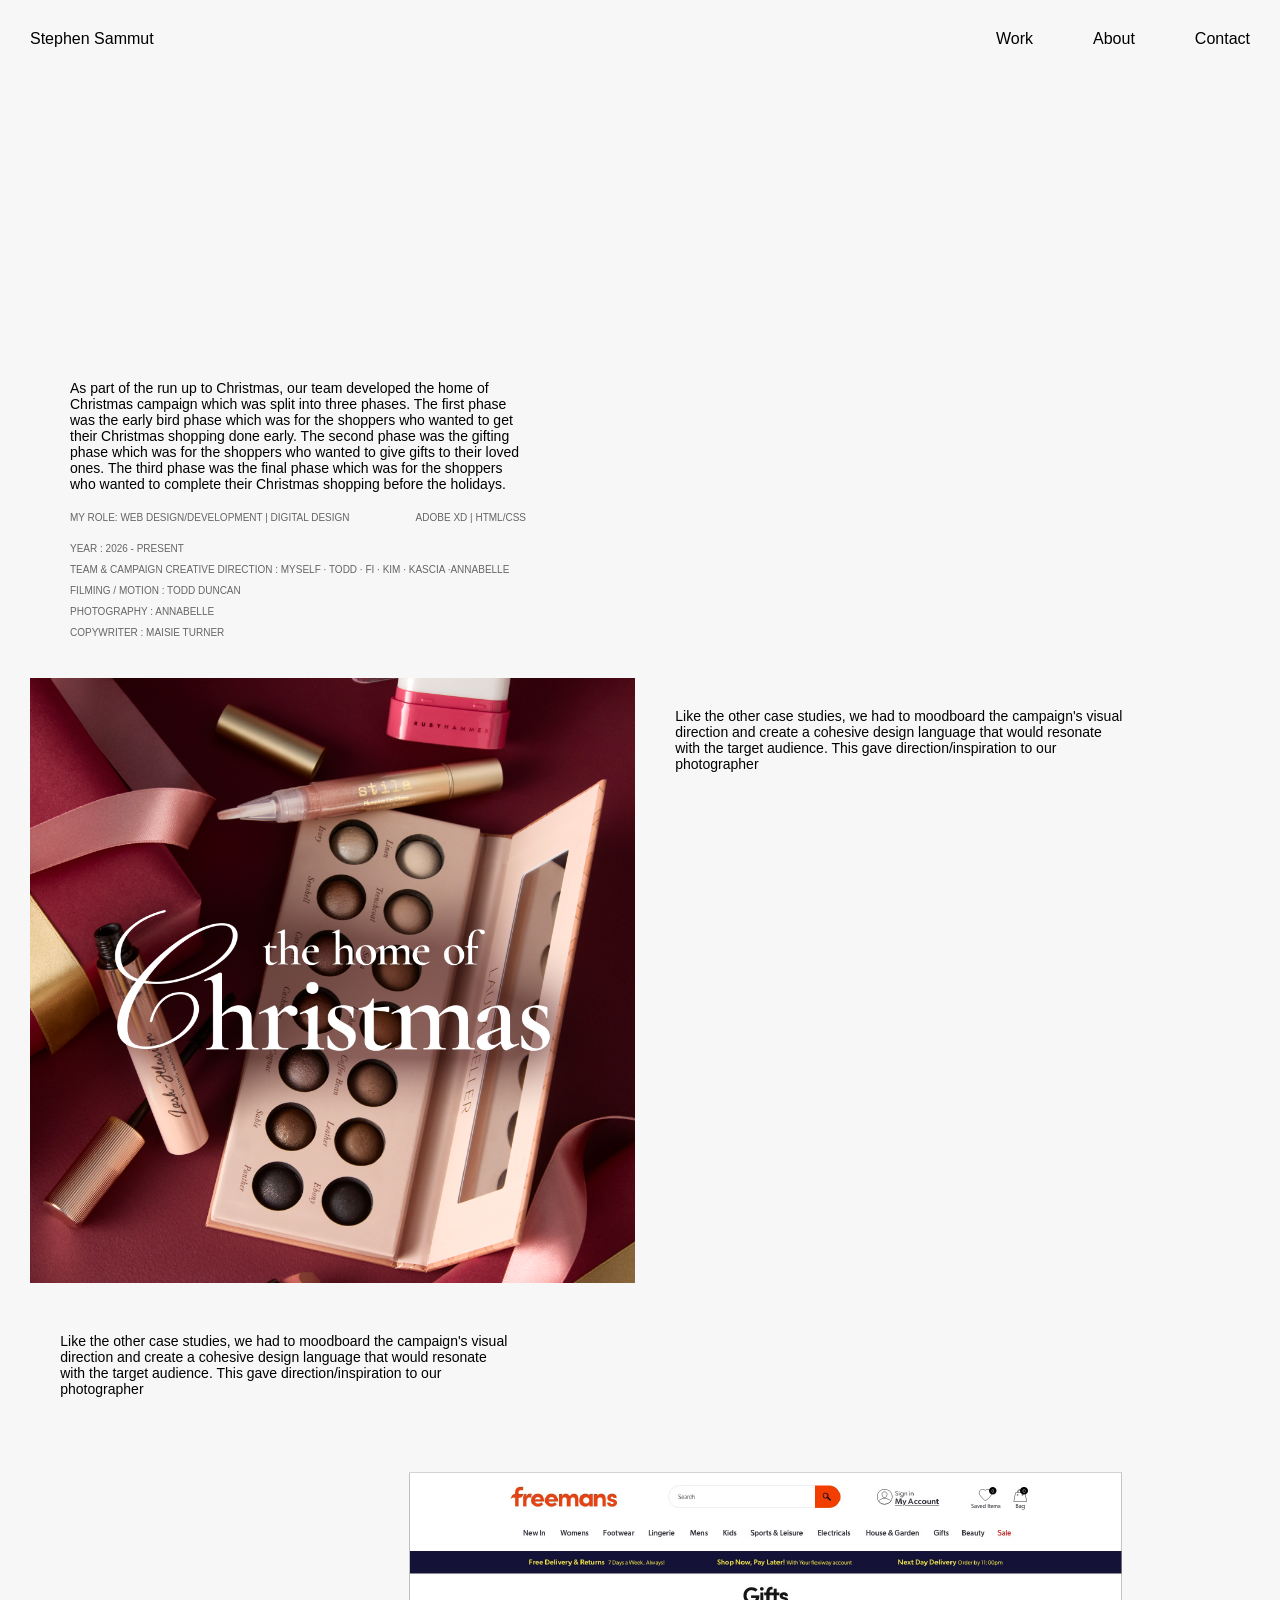
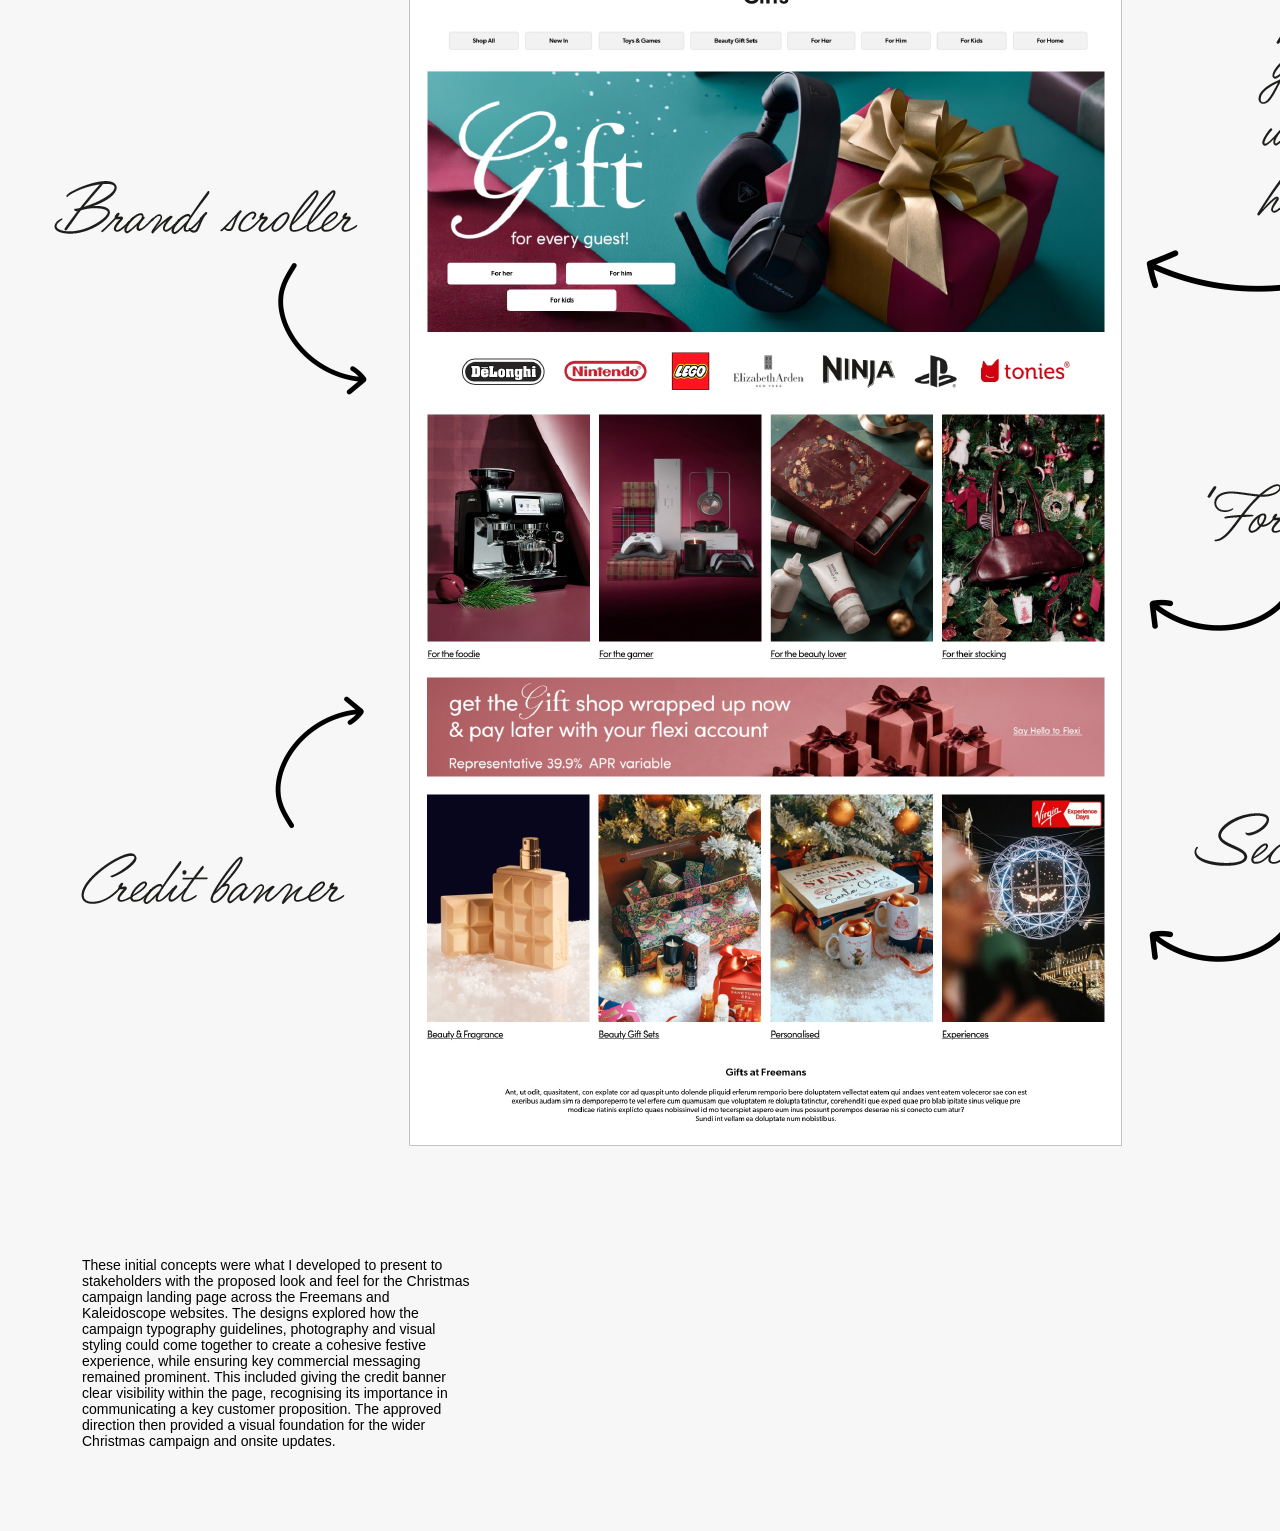
==== Christmas.html @ fa3a25ad "Update Christmas.html" ====
<!DOCTYPE html>
<html lang="en">

<head>
    <meta charset="UTF-8">

    <meta name="viewport" content="width=device-width, initial-scale=1.0">

    <meta name="description"
        content="Stephen Sammut is a digital designer specialising in campaign-led UI and e-commerce experiences.">

    <meta name="author" content="Stephen Sammut">

    <link rel="stylesheet" href="stephenSitev2.css">


    <title>Stephen Sammut | Digital Designer</title>
</head>

<body>
    <div class="webpage">
        <header class="top-homepage">

            <a href="index.html">
                <div class="logo">
                    Stephen Sammut
                </div>
            </a>

            <button class="menu-toggle" id="menuToggle">
                ☰
            </button>

            <nav id="mobileMenu">
                <a href="#">Work</a>
                <a href="#">About</a>
                <a href="#">Contact</a>
            </nav>

        </header>

        <div class="top-homepage new-row">
            <div class="grid-container">
                <div class="grid-container-2 column-layout">
                    <div class="intro-copy case-study-intro">
                        <p>As part of the run up to Christmas, our team developed the home of Christmas campaign which
                            was split
                            into three phases. The first phase was the early bird phase which was for the shoppers who
                            wanted to get their Christmas shopping done early. The second phase was the gifting phase
                            which was for the shoppers who wanted to give gifts to their loved ones. The third phase was
                            the final phase which was for the shoppers who wanted to complete their Christmas shopping
                            before the holidays.</p>
                    </div>
                    <div class="project-copy-content">
                        <div class="project-name-span">MY ROLE: WEB DESIGN/DEVELOPMENT | DIGITAL DESIGN</div>
                        <div class="project-name-span">ADOBE XD | HTML/CSS </div>
                    </div>
                    <div class="copy-stacked">
                        <div class="project-name-span">YEAR : 2026 - PRESENT</div>
                        <div class="project-name-span">TEAM & CAMPAIGN CREATIVE DIRECTION : MYSELF · TODD · FI · KIM ·
                            KASCIA ·ANNABELLE</div>
                        <div class="project-name-span">FILMING / MOTION : TODD DUNCAN</div>
                        <div class="project-name-span">PHOTOGRAPHY : ANNABELLE</div>
                        <div class="project-name-span">COPYWRITER : MAISIE TURNER </div>
                    </div>
                </div>
            </div>
        </div>
        <!-- Your case study content goes here -->

        <main class="grid-container">
            <div class="grid-container-2 two-column-layout">
                <div class="case-study-container">
                    <img src="xmas/Static_with_lockup.png" loading="lazy" alt="">
                </div>
                <div class="case-study-container">
                    <div class="intro-copy case-study-intro new-row">
                        <p>Like the other case studies, we had to moodboard the campaign's visual direction and create a
                            cohesive design language that would resonate with the target audience. This gave
                            direction/inspiration to our photographer</p>
                    </div>
                    
                </div>
                  <div class="intro-copy case-study-intro new-row">
                        <p>Like the other case studies, we had to moodboard the campaign's visual direction and create a
                            cohesive design language that would resonate with the target audience. This gave
                            direction/inspiration to our photographer</p>
                    </div>
                
        </main>
        <div class="one-col-layout">
                    <img src="xmas/Gifting_LP_concept_.png" loading="lazy" alt="">
                </div>
<div class="intro-copy case-study-intro new-row">
        <p>These initial concepts were what I developed to present to stakeholders with the proposed look and feel for the Christmas campaign landing page across the Freemans and Kaleidoscope websites. The designs explored how the campaign typography guidelines, photography and visual styling could come together to create a cohesive festive experience, while ensuring key commercial messaging remained prominent. This included giving the credit banner clear visibility within the page, recognising its importance in communicating a key customer proposition. The approved direction then provided a visual foundation for the wider Christmas campaign and onsite updates.  </p>
      </div>


        <script src="script.js"></script>
</body>

</html>
---- stephenSitev2.css ----
* {
  box-sizing: border-box;
  margin: 0;
  padding: 0;
}

body {
  font-family: Arial, sans-serif;
  background-color: #f7f7f7;
}



.webpage {
  width: 100%;
  min-height: 100vh;
  padding: 20px;
}

/* CASE STUDY LINK */

.case-study-link {
    display: inline-flex;
    align-items: center;
    gap: 8px;
    text-decoration: none;
    color: inherit;
    font-size: 16px;
    transition: gap 0.3s ease;
    padding-top: 10px;
}

.case-study-link .arrow {
    font-size: 20px;
    line-height: 1;
    transition: transform 0.3s ease;
}

.case-study-link:hover {
    gap: 12px;
}

.case-study-link:hover .arrow {
    transform: translate(2px, -2px);
}


/* -------------------------
   HEADER
------------------------- */

.top-homepage {
  width: 100%;
  height: 320px;

  display: flex;
  justify-content: space-between;
  align-items: flex-start;

  padding: 10px;
}

.top-homepage.new-row {
  padding: 40px;
  height: 100%;
}

.logo {
  font-size: 16px;
}

nav {
  display: flex;
  gap: 60px;
}

nav a {
  color: #000;
  text-decoration: none;
}

.menu-toggle {
  display: none;
}

/* -------------------------
   PROJECT GRID
------------------------- */

.grid-container {
  width: 100%;
  padding: 0 10px;
}

.grid-container-2 {
  display: grid;
  grid-template-columns: repeat(4, 1fr);
  gap: 10px;
  width: 100%;
}

.grid-container-2.column-layout {
  display: flex;
  flex-direction: column;
  width: 40%;
  height: 100%;
}

.grid-container-2.two-column-layout {
  display: grid;
  grid-template-columns: repeat(2, 1fr);
  gap: 10px;
  width: 100%;
}

.video {
  width: 100%;
  height: auto;
  display: block;
}

/* -------------------------
   PROJECT
------------------------- */

.case-study-container {
  width: 100%;
  margin-bottom: 10px; 
}

.case-study-container a {
  display: block;
  color: #000;
  text-decoration: none;
}

.case-study-container img {
  display: block;
  width: 100%;
  height: 100%;
  object-fit: cover;
}

.case-study-container.two-rows {
  display: grid;
  grid-template-rows: 1fr 1fr;
  gap: 5px;
}

.case-study-text {
  margin-top: 8px;
  font-size: 12px;
}

.project-name {
  padding-top: 10px;
  font-size: 12px;
}

.project-name-span {
  padding-top: 10px;
  font-size: 10px;
  color: #656565;
}

.project-copy-content {
  display: flex;
  justify-content: space-between;
}

.intro-copy {
  padding-bottom: 100px;
  font-size: 14px;
}

.intro-copy.case-study-intro {
  padding-bottom: 0px;
}

.intro-copy.case-study-intro.new-row {
  width: 40vw;
  padding: 5%;
}

@media (min-width: 1024px) {
  a {
    position: relative;
    text-decoration: none;
    color: inherit;
  }

  a::after {
    content: "";
    position: absolute;
    left: 0;
    bottom: -4px;
    width: 100%;
    height: 1px;
    background: currentColor;
    transform: scaleX(0);
    transform-origin: left;
    transition: transform 0.4s cubic-bezier(0.16, 1, 0.3, 1);
  }

  a:hover::after {
    transform: scaleX(1);
  }
}

@media (max-width: 1080px) {
  .project-copy-content {
    display: block;
  }
}

@media (max-width: 768px) {

    .grid-container-2.column-layout{
        
      width: 100%;
    }
  .intro-copy.case-study-intro.new-row {
    width: 100%;
    padding: 5%;
  }

  .grid-container-2 {
    display: grid;
    grid-template-columns: repeat(2, 1fr);
    gap: 5px;
    width: 100%;
  }

  .menu-toggle {
    display: block;
    position: relative;
    z-index: 10;
    border: none;
    background: none;
  }

  nav {
    position: fixed;
    top: 0;
    right: 0;

    width: 7vw;
    height: 100vh;
    box-shadow: -8px 0 30px rgba(0, 0, 0, 0.08);

    background: #fff;

    display: flex;
    flex-direction: column;
    justify-content: center;
    align-items: flex-start;

    padding: 80px;

    transform: translateX(100%);

    transition: transform 0.7s cubic-bezier(0.76, 0, 0.24, 1);
  }

  nav.open {
    transform: translateX(0);
  }
}

@media (max-width: 600px) {
  .intro-copy.case-study-intro.new-row {
    width: 100%;
    padding: 2%;
    padding-bottom: 6%;
  }

  .grid-container {
    padding-bottom: 5%;
  }

  .grid-container-2 {
    display: grid;
    grid-template-columns: repeat(1, 1fr);
  }

  .top-homepage {
    height: 230px;
  }

  .grid-container-2.two-column-layout {
    display: grid;
    grid-template-columns: repeat(1, 1fr);
  }

  .grid-container-2.column-layout {
    width: 100%;
  }

  .top-homepage.new-row {
    padding: 0;
  }

  .case-study-container {
    margin-bottom: 5px;
  }
}

@media (max-width: 462px) {

  .padding {
  padding: 10px;
}
  .project-copy-content {
    display: block;
  }

  .intro-copy.case-study-intro {
    padding-bottom: 0px;
    font-size: 0.889rem;
    line-height: 1.1rem;
  }

  .case-study-container {
    padding-bottom: 5%;
  }

  .project-name-span {
    padding-top: 5px;
  }

 .intro-copy.case-study-intro.new-row{
    font-size: 0.7rem;
    line-height: 1.1rem;
  }
}
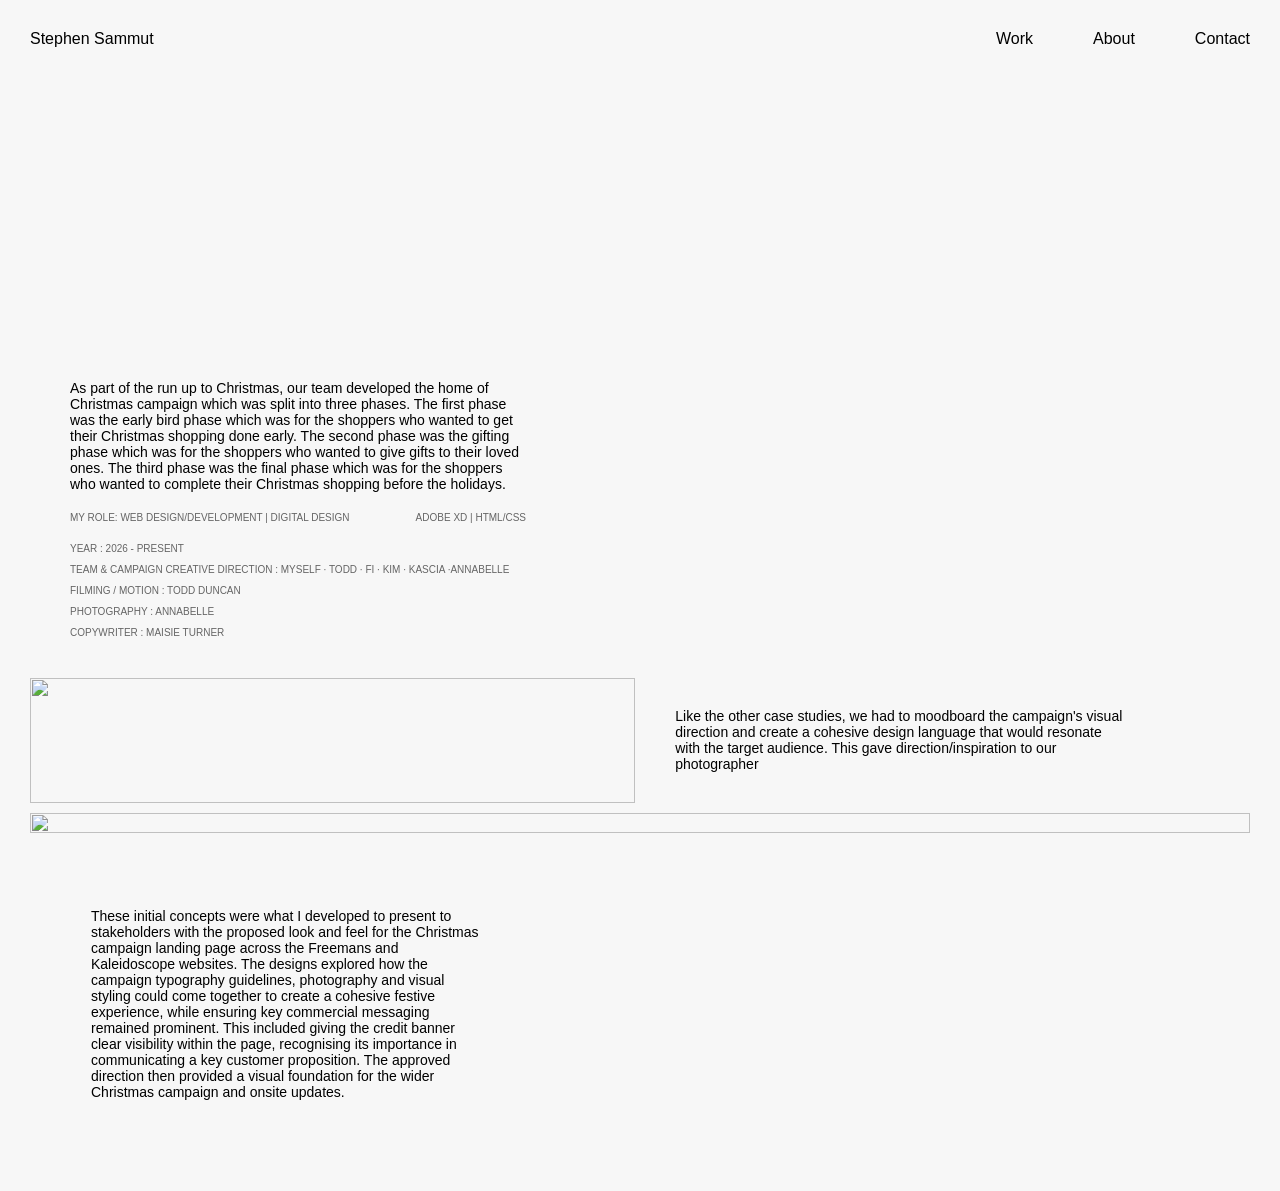
==== commit 7baad4fd: "Update Christmas.html" ====
--- a/Christmas.html
+++ b/Christmas.html
@@ -71,7 +71,7 @@
         <main class="grid-container">
             <div class="grid-container-2 two-column-layout">
                 <div class="case-study-container">
-                    <img src="xmas/Static_with_lockup.png" loading="lazy" alt="">
+                    <img src="imgs/xmas/Static_with_lockup.png" loading="lazy" alt="">
                 </div>
                 <div class="case-study-container">
                     <div class="intro-copy case-study-intro new-row">
@@ -81,20 +81,18 @@
                     </div>
                     
                 </div>
-                  <div class="intro-copy case-study-intro new-row">
-                        <p>Like the other case studies, we had to moodboard the campaign's visual direction and create a
-                            cohesive design language that would resonate with the target audience. This gave
-                            direction/inspiration to our photographer</p>
-                    </div>
+            </div>
+                <div class="case-study-container">
+                    <img src="imgs/xmas/Gifting_LP_concept_.png" loading="lazy" alt="">
+                </div>
+                <div class="case-study-container">
+                    <div class="intro-copy case-study-intro new-row">
+                       <p>These initial concepts were what I developed to present to stakeholders with the proposed look and feel for the Christmas campaign landing page across the Freemans and Kaleidoscope websites. The designs explored how the campaign typography guidelines, photography and visual styling could come together to create a cohesive festive experience, while ensuring key commercial messaging remained prominent. This included giving the credit banner clear visibility within the page, recognising its importance in communicating a key customer proposition. The approved direction then provided a visual foundation for the wider Christmas campaign and onsite updates.  </p>
+                    
+                </div>
                 
         </main>
-        <div class="one-col-layout">
-                    <img src="xmas/Gifting_LP_concept_.png" loading="lazy" alt="">
-                </div>
-<div class="intro-copy case-study-intro new-row">
-        <p>These initial concepts were what I developed to present to stakeholders with the proposed look and feel for the Christmas campaign landing page across the Freemans and Kaleidoscope websites. The designs explored how the campaign typography guidelines, photography and visual styling could come together to create a cohesive festive experience, while ensuring key commercial messaging remained prominent. This included giving the credit banner clear visibility within the page, recognising its importance in communicating a key customer proposition. The approved direction then provided a visual foundation for the wider Christmas campaign and onsite updates.  </p>
-      </div>
-
+         
 
         <script src="script.js"></script>
 </body>
--- a/stephenSitev2.css
+++ b/stephenSitev2.css
@@ -9,6 +9,11 @@
   background-color: #f7f7f7;
 }
 
+h2 {
+  font-size: 24px;
+  margin-bottom: 10px;
+}
+
 
 
 .webpage {
@@ -20,28 +25,28 @@
 /* CASE STUDY LINK */
 
 .case-study-link {
-    display: inline-flex;
-    align-items: center;
-    gap: 8px;
-    text-decoration: none;
-    color: inherit;
-    font-size: 16px;
-    transition: gap 0.3s ease;
-    padding-top: 10px;
+  display: inline-flex;
+  align-items: center;
+  gap: 8px;
+  text-decoration: none;
+  color: inherit;
+  font-size: 16px;
+  transition: gap 0.3s ease;
+  padding-top: 10px;
 }
 
 .case-study-link .arrow {
-    font-size: 20px;
-    line-height: 1;
-    transition: transform 0.3s ease;
+  font-size: 20px;
+  line-height: 1;
+  transition: transform 0.3s ease;
 }
 
 .case-study-link:hover {
-    gap: 12px;
+  gap: 12px;
 }
 
 .case-study-link:hover .arrow {
-    transform: translate(2px, -2px);
+  transform: translate(2px, -2px);
 }
 
 
@@ -123,9 +128,17 @@
    PROJECT
 ------------------------- */
 
+.one-col-layout {
+  display: flex;
+  flex-direction: column;
+  width: 71%;
+  height: 100%;
+  margin: 0 auto;
+}
+
 .case-study-container {
   width: 100%;
-  margin-bottom: 10px; 
+  margin-bottom: 10px;
 }
 
 .case-study-container a {
@@ -181,6 +194,8 @@
   width: 40vw;
   padding: 5%;
 }
+
+
 
 @media (min-width: 1024px) {
   a {
@@ -215,10 +230,11 @@
 
 @media (max-width: 768px) {
 
-    .grid-container-2.column-layout{
-        
-      width: 100%;
-    }
+  .grid-container-2.column-layout {
+
+    width: 100%;
+  }
+
   .intro-copy.case-study-intro.new-row {
     width: 100%;
     padding: 5%;
@@ -307,15 +323,23 @@
 
 @media (max-width: 462px) {
 
+  .one-col-layout {
+    width: 100%;
+    position: absolute;
+    top: 137%;
+    left: 0%;
+  }
+
   .padding {
-  padding: 10px;
-}
+    padding: 10px;
+  }
+
   .project-copy-content {
     display: block;
   }
 
   .intro-copy.case-study-intro {
-    padding-bottom: 0px;
+    padding-bottom: 10px;
     font-size: 0.889rem;
     line-height: 1.1rem;
   }
@@ -328,7 +352,7 @@
     padding-top: 5px;
   }
 
- .intro-copy.case-study-intro.new-row{
+  .intro-copy.case-study-intro.new-row {
     font-size: 0.7rem;
     line-height: 1.1rem;
   }
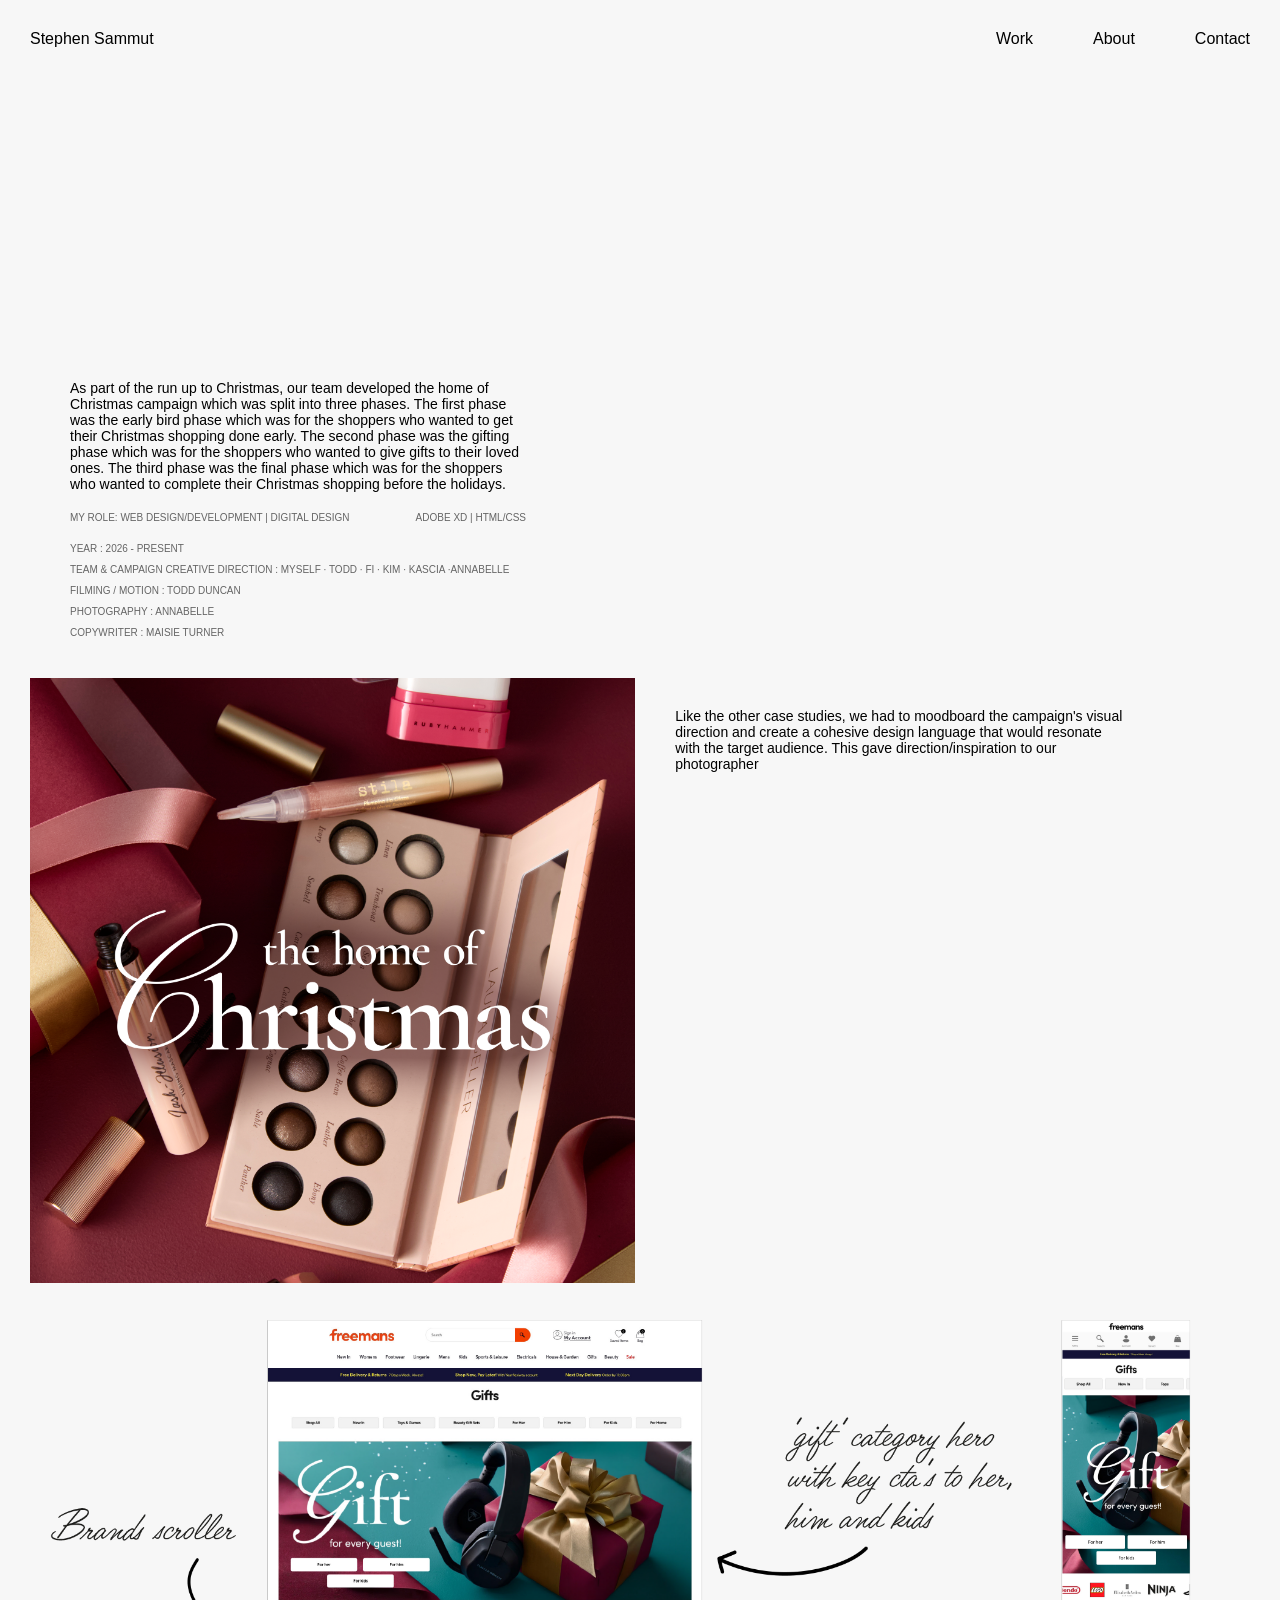
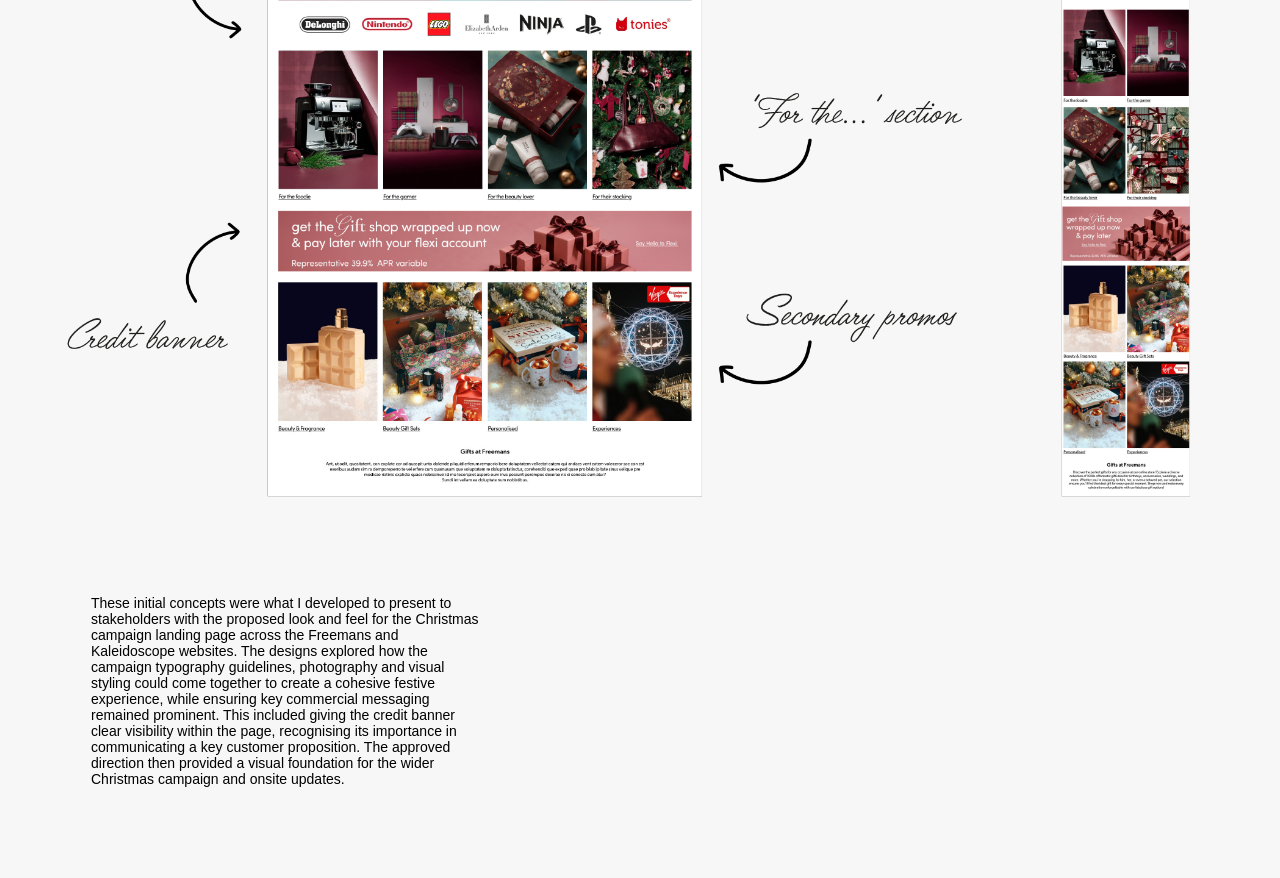
==== commit d370c084: "Update Christmas.html" ====
--- a/Christmas.html
+++ b/Christmas.html
@@ -71,7 +71,7 @@
         <main class="grid-container">
             <div class="grid-container-2 two-column-layout">
                 <div class="case-study-container">
-                    <img src="imgs/xmas/Static_with_lockup.png" loading="lazy" alt="">
+                    <img src="xmas/Static_with_lockup.png" loading="lazy" alt="">
                 </div>
                 <div class="case-study-container">
                     <div class="intro-copy case-study-intro new-row">
@@ -83,7 +83,7 @@
                 </div>
             </div>
                 <div class="case-study-container">
-                    <img src="imgs/xmas/Gifting_LP_concept_.png" loading="lazy" alt="">
+                    <img src="xmas/Gifting_LP_concept_.png" loading="lazy" alt="">
                 </div>
                 <div class="case-study-container">
                     <div class="intro-copy case-study-intro new-row">
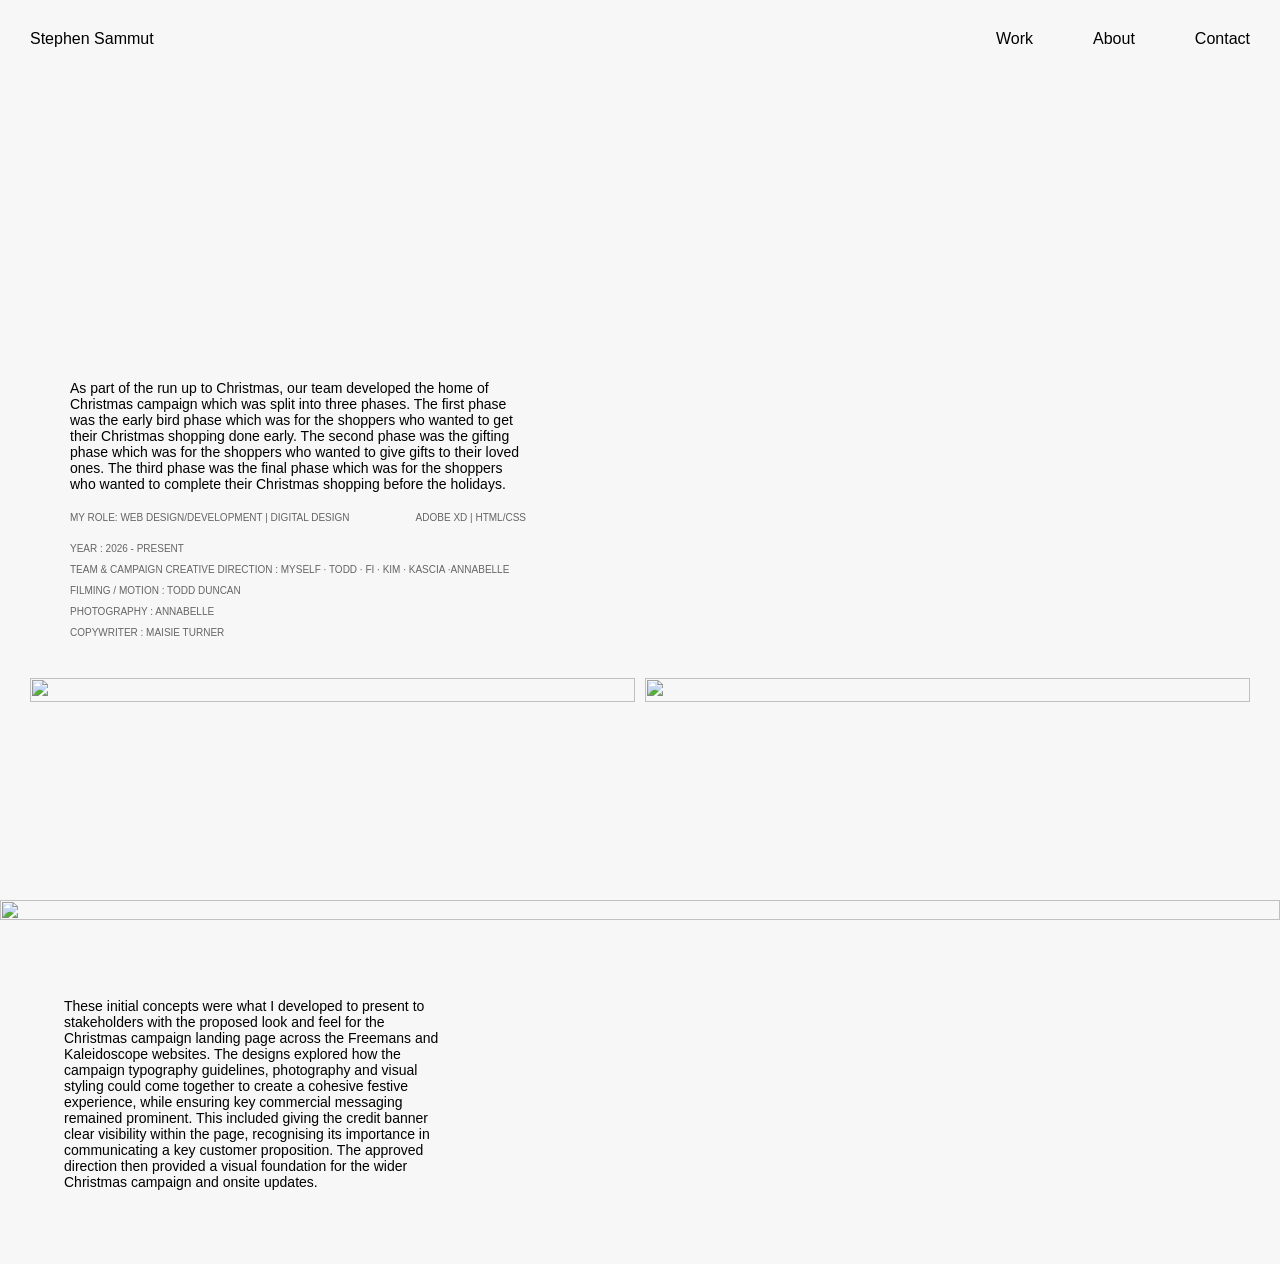
==== commit 9869f949: "Update Christmas.html" ====
--- a/Christmas.html
+++ b/Christmas.html
@@ -71,19 +71,16 @@
         <main class="grid-container">
             <div class="grid-container-2 two-column-layout">
                 <div class="case-study-container">
-                    <img src="xmas/Static_with_lockup.png" loading="lazy" alt="">
+                    <img src="imgs/xmas/Static_with_lockup.png" loading="lazy" alt="">
                 </div>
                 <div class="case-study-container">
-                    <div class="intro-copy case-study-intro new-row">
-                        <p>Like the other case studies, we had to moodboard the campaign's visual direction and create a
-                            cohesive design language that would resonate with the target audience. This gave
-                            direction/inspiration to our photographer</p>
-                    </div>
+                    <img src="imgs/xmas/iPhone_Mockup_3_Gifting.png" loading="lazy" alt="">
+                </div>
                     
                 </div>
             </div>
                 <div class="case-study-container">
-                    <img src="xmas/Gifting_LP_concept_.png" loading="lazy" alt="">
+                    <img src="imgs/xmas/Gifting_LP_concept_.png" loading="lazy" alt="">
                 </div>
                 <div class="case-study-container">
                     <div class="intro-copy case-study-intro new-row">
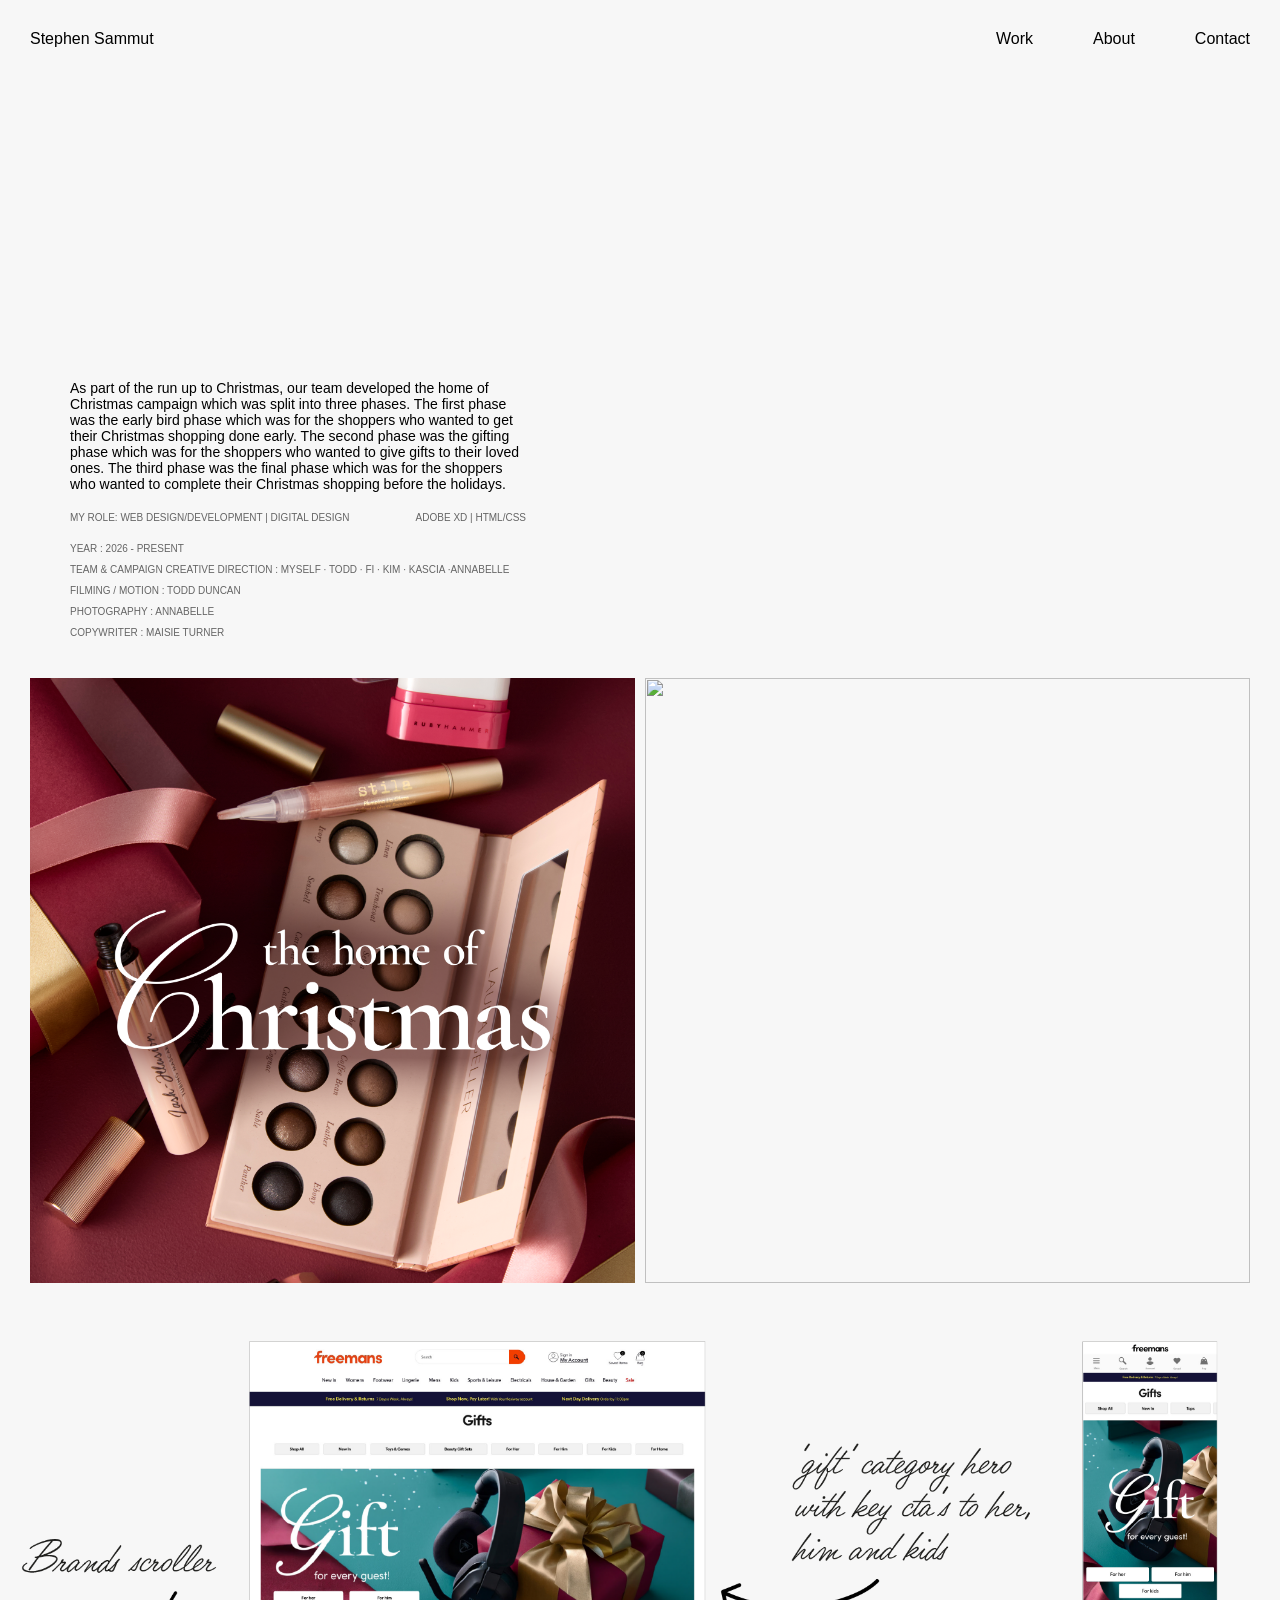
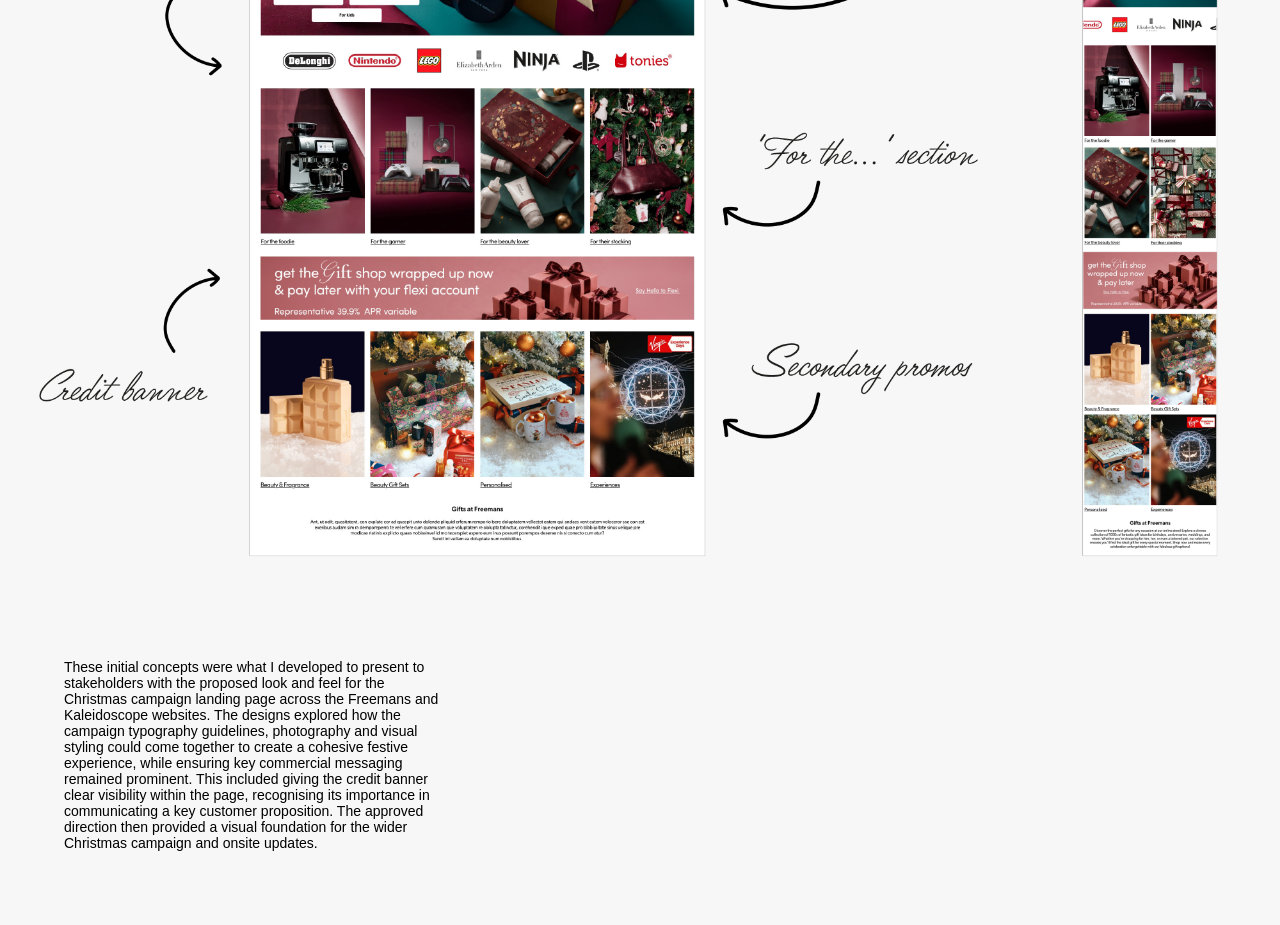
==== commit 0c195533: "Update Christmas.html" ====
--- a/Christmas.html
+++ b/Christmas.html
@@ -71,16 +71,16 @@
         <main class="grid-container">
             <div class="grid-container-2 two-column-layout">
                 <div class="case-study-container">
-                    <img src="imgs/xmas/Static_with_lockup.png" loading="lazy" alt="">
+                    <img src="xmas/Static_with_lockup.png" loading="lazy" alt="">
                 </div>
                 <div class="case-study-container">
-                    <img src="imgs/xmas/iPhone_Mockup_3_Gifting.png" loading="lazy" alt="">
+                    <img src="xmas/iPhone_Mockup_3_Gifting.jpeg" loading="lazy" alt="">
                 </div>
                     
                 </div>
             </div>
                 <div class="case-study-container">
-                    <img src="imgs/xmas/Gifting_LP_concept_.png" loading="lazy" alt="">
+                    <img src="xmas/Gifting_LP_concept_.png" loading="lazy" alt="">
                 </div>
                 <div class="case-study-container">
                     <div class="intro-copy case-study-intro new-row">
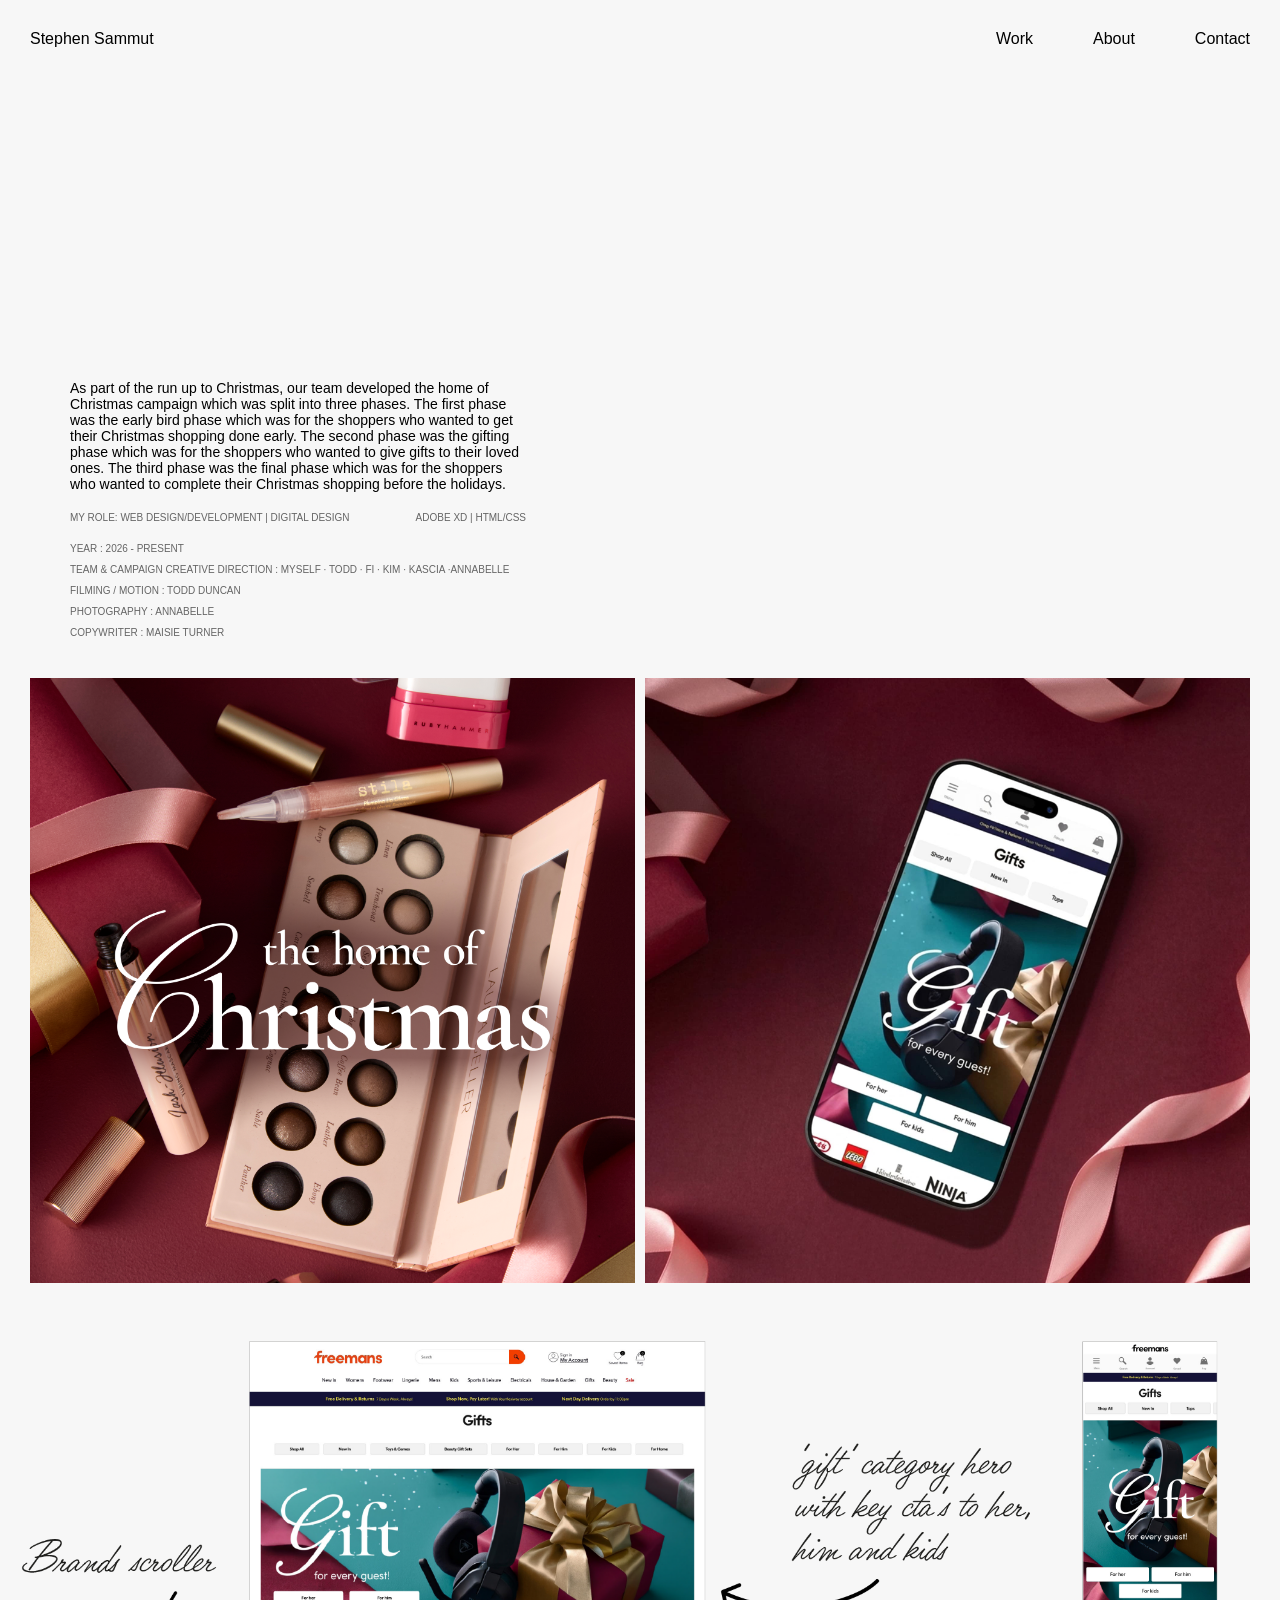
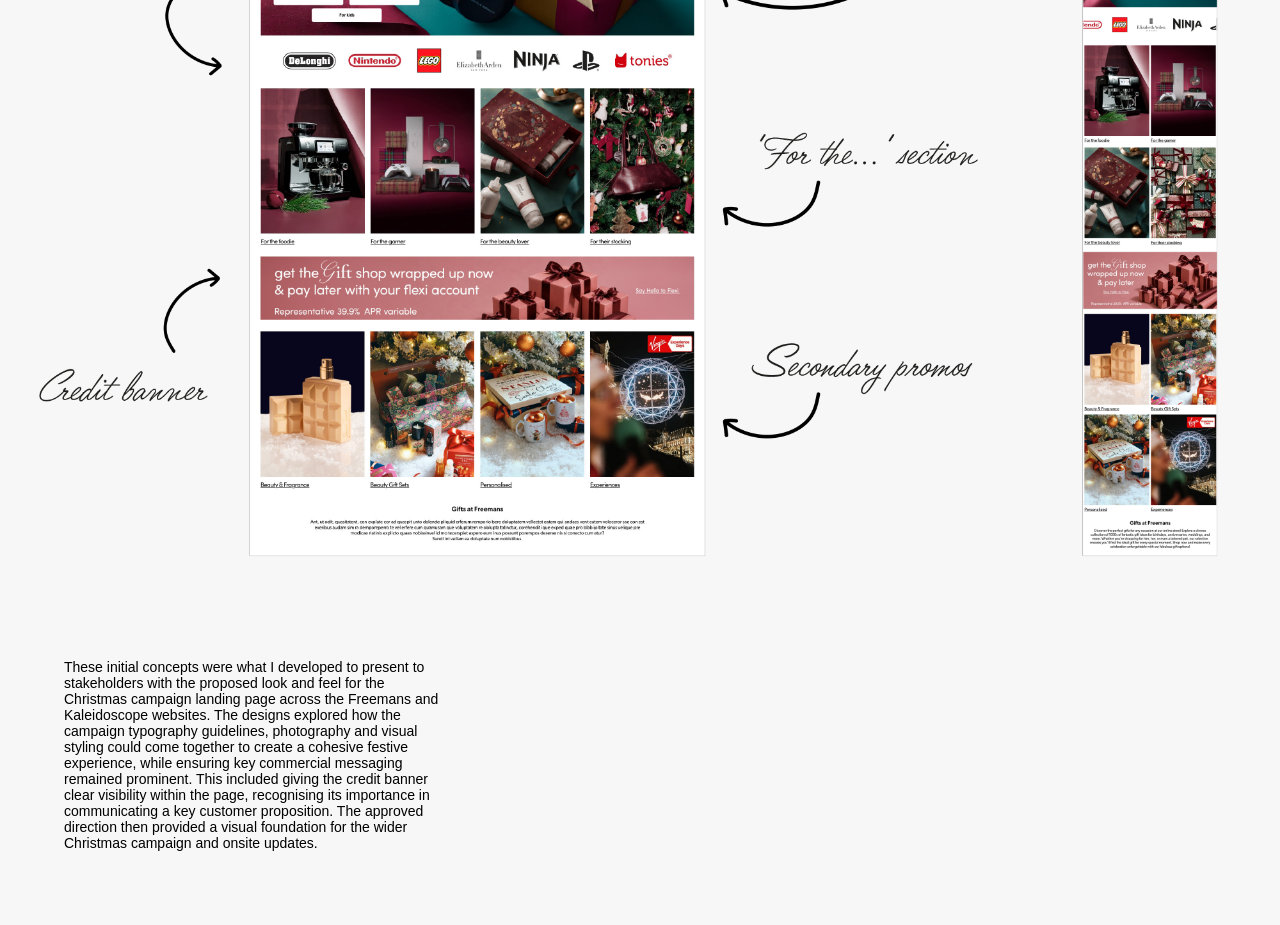
==== commit 0f751f03: "Update Christmas.html" ====
--- a/Christmas.html
+++ b/Christmas.html
@@ -74,7 +74,7 @@
                     <img src="xmas/Static_with_lockup.png" loading="lazy" alt="">
                 </div>
                 <div class="case-study-container">
-                    <img src="xmas/iPhone_Mockup_3_Gifting.jpeg" loading="lazy" alt="">
+                    <img src="xmas/iPhone_Mockup_3_Gifting.jpg" loading="lazy" alt="">
                 </div>
                     
                 </div>
